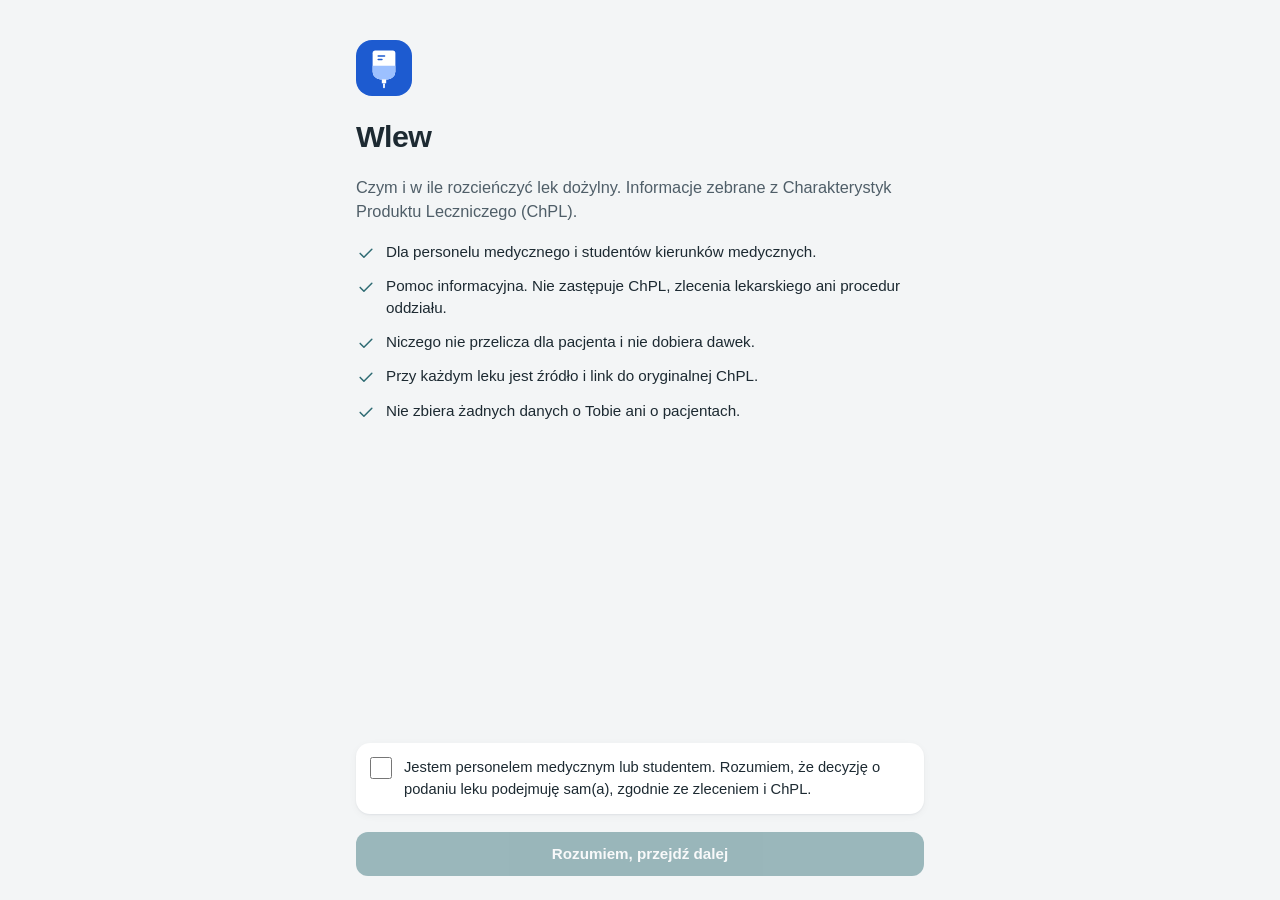
==== app/index.html @ 2315568e "Wlew: aplikacja PWA, panel admina i automatyczne dane z RPL - Aplikacja mobile-first: wyszukiwarka, " ====
<!doctype html>
<html lang="pl">
<head>
  <meta charset="utf-8">
  <meta name="viewport" content="width=device-width, initial-scale=1, viewport-fit=cover">
  <meta name="theme-color" content="#f3f5f6" media="(prefers-color-scheme: light)">
  <meta name="theme-color" content="#101618" media="(prefers-color-scheme: dark)">
  <meta name="apple-mobile-web-app-capable" content="yes">
  <meta name="apple-mobile-web-app-status-bar-style" content="default">
  <meta name="description" content="Ściąga z ChPL: czym i w ile rozcieńczyć lek dożylny.">
  <title>Wlew</title>
  <link rel="manifest" href="manifest.webmanifest">
  <link rel="icon" href="ikona.svg" type="image/svg+xml">
  <link rel="apple-touch-icon" href="ikona-192.png">
  <link rel="stylesheet" href="style.css">
</head>
<body>
  <!-- Pierwsze uruchomienie -->
  <main id="ekranZgody" class="shell pad welcome" hidden>
    <img class="mark" src="ikona.svg" alt="">
    <h1>Wlew</h1>
    <p class="lead">Czym i w ile rozcieńczyć lek dożylny. Informacje zebrane z Charakterystyk Produktu Leczniczego (ChPL).</p>
    <ul class="checks" id="listaZasad"></ul>
    <div class="spacer"></div>
    <label class="consent" for="zgodaCheck">
      <input type="checkbox" id="zgodaCheck">
      <span>Jestem personelem medycznym lub studentem. Rozumiem, że decyzję o podaniu leku podejmuję sam(a), zgodnie ze zleceniem i ChPL.</span>
    </label>
    <button class="btn btn-primary btn-block" id="zgodaBtn" type="button" disabled>Rozumiem, przejdź dalej</button>
  </main>

  <!-- Szukaj / Ulubione / Płyny -->
  <main id="ekranLista" class="shell" hidden>
    <div class="topbar pad" id="gornyPasek">
      <div class="topbar-row">
        <span class="brand" id="tytulListy">Wlew</span>
        <span class="subtle" id="stanBazy"></span>
      </div>
      <div class="search" id="poleSzukaj">
        <span id="ikonaSzukaj"></span>
        <input id="szukaj" type="search" placeholder="Lek lub substancja" autocomplete="off" autocapitalize="off" spellcheck="false" enterkeyhint="search" aria-label="Szukaj leku">
      </div>
      <div id="ostrzezenie" class="notice n-warn" hidden></div>
    </div>
    <div class="pad" id="wyniki" aria-live="polite"></div>
  </main>

  <!-- Karta leku -->
  <main id="ekranKarta" class="shell" hidden>
    <div class="topbar pad">
      <div class="topbar-row">
        <button class="icon-btn" id="wsteczBtn" type="button" aria-label="Wróć"></button>
        <span class="bar-title" id="tytulKarty"></span>
        <button class="icon-btn" id="ulubBtn" type="button" aria-pressed="false" aria-label="Dodaj do ulubionych"></button>
      </div>
    </div>
    <div class="pad stack" id="karta"></div>
  </main>

  <!-- Informacje -->
  <main id="ekranInfo" class="shell" hidden>
    <div class="topbar pad"><div class="topbar-row"><span class="brand">Informacje</span></div></div>
    <div class="pad stack">
      <section class="group prose">
        <h3 class="group-title">O aplikacji</h3>
        <p>Dane pochodzą z Rejestru Produktów Leczniczych prowadzonego przez Centrum e-Zdrowia oraz z Charakterystyk Produktu Leczniczego. Karty przygotowuje i sprawdza zespół z doświadczeniem na SOR.</p>
        <p>Aplikacja jest pomocą informacyjną. Nie zastępuje ChPL, zlecenia lekarskiego ani procedur oddziału i nie przelicza dawek dla pacjenta.</p>
        <p id="infoBaza"></p>
      </section>
      <section class="group">
        <h3 class="group-title">Kolory płynów</h3>
        <div class="fluids">
          <span class="fluid f-nacl"><i></i>NaCl 0,9%</span>
          <span class="fluid f-glu"><i></i>Glukoza</span>
          <span class="fluid f-ringer"><i></i>Ringer / PWE</span>
          <span class="fluid f-no"><i></i>Niezgodny</span>
        </div>
      </section>
      <section class="group">
        <h3 class="group-title">Zgłoś błąd w karcie</h3>
        <p class="small">Napisz na adres poniżej. Podaj nazwę leku i co jest nie tak.</p>
        <div class="copy" id="emailBledow"></div>
        <button class="btn btn-secondary btn-block" id="kopiujEmail" type="button">Kopiuj adres</button>
      </section>
    </div>
  </main>

  <nav class="tabbar" id="tabbar" hidden>
    <div class="tabbar-in">
      <button class="tab" data-tab="szukaj" type="button"><span data-ic="szukaj"></span>Szukaj</button>
      <button class="tab" data-tab="ulubione" type="button"><span data-ic="gwiazdka"></span>Ulubione</button>
      <button class="tab" data-tab="plyny" type="button"><span data-ic="kropla"></span>Płyny</button>
      <button class="tab" data-tab="info" type="button"><span data-ic="info"></span>Info</button>
    </div>
  </nav>
  <script type="module" src="app.js"></script>
</body>
</html>
---- app/style.css ----
/* Wlew – system wyglądu. Mobile-first: bazowe style są dla telefonu, szersze ekrany dostają tylko rozszerzenia.
   Paleta stonowana, kliniczna: chłodne szarości, przygaszony morski akcent, płyny w przygaszonych barwach worków
   (NaCl – szaroniebieski, glukoza – ochra, Ringer/PWE – szałwia). Czcionki systemowe – działają offline. */
:root {
  --bg: #f3f5f6;
  --surface: #ffffff;
  --surface-2: #eceff1;
  --ink: #1d2a32;
  --ink-2: #4f5e68;
  --ink-3: #7d8a93;
  --line: #dde3e7;
  --accent: #2e6b73;
  --accent-soft: #e2eced;
  --on-accent: #ffffff;
  --nacl: #4b6b94;   --nacl-soft: #e7edf4;
  --glu: #94742e;    --glu-soft: #f3eddd;
  --ringer: #4b7b5f; --ringer-soft: #e3eee7;
  --inny: #6a6789;   --inny-soft: #ebeaf2;
  --danger: #a3463d; --danger-soft: #f5e6e4;
  --warn: #85651c;   --warn-soft: #f5efdf;
  --ok: #3d7556;     --ok-soft: #e2eee6;
  --topbar: rgba(243, 245, 246, 0.92);
  --shadow: 0 1px 2px rgba(20, 35, 45, 0.06), 0 2px 8px rgba(20, 35, 45, 0.04);
  --radius: 14px;
  --radius-s: 10px;
  --font: -apple-system, BlinkMacSystemFont, "SF Pro Text", "Segoe UI", Roboto, "Helvetica Neue", Arial, sans-serif;
  --mono: ui-monospace, "SF Mono", Menlo, Consolas, monospace;
  --tabbar-h: 58px;
  color-scheme: light;
}
@media (prefers-color-scheme: dark) {
  :root {
    --bg: #101618; --surface: #172025; --surface-2: #1e292f; --ink: #e2e8eb; --ink-2: #a2afb6; --ink-3: #74828a; --line: #28343a;
    --accent: #7db3b9; --accent-soft: #1b3134; --on-accent: #0f1a1c;
    --nacl: #93acd0; --nacl-soft: #1d2735; --glu: #d0b36e; --glu-soft: #302818; --ringer: #8fc0a2; --ringer-soft: #1b2b22;
    --inny: #b3afd6; --inny-soft: #252338; --danger: #e08c82; --danger-soft: #36201e; --warn: #d6b867; --warn-soft: #302816;
    --ok: #8fc0a2; --ok-soft: #1b2b22; --topbar: rgba(16, 22, 24, 0.9); --shadow: none;
    color-scheme: dark;
  }
}

* { box-sizing: border-box; }
html, body { margin: 0; min-height: 100%; }
body { background: var(--bg); color: var(--ink); font-family: var(--font); font-size: 16px; line-height: 1.45; -webkit-text-size-adjust: 100%; -webkit-tap-highlight-color: transparent; }
button, input, select, textarea { font: inherit; color: inherit; }
button { cursor: pointer; }
a { color: var(--accent); }
:focus-visible { outline: 2px solid var(--accent); outline-offset: 2px; }
[hidden] { display: none !important; }
svg.ic { width: 20px; height: 20px; flex-shrink: 0; fill: none; stroke: currentColor; stroke-width: 1.8; stroke-linecap: round; stroke-linejoin: round; }

/* ---------- szkielet ---------- */
.shell { max-width: 600px; margin: 0 auto; min-height: 100vh; padding-bottom: calc(var(--tabbar-h) + env(safe-area-inset-bottom) + 16px); }
.pad { padding-left: max(16px, env(safe-area-inset-left)); padding-right: max(16px, env(safe-area-inset-right)); }
.topbar { position: sticky; top: 0; z-index: 20; background: var(--topbar); -webkit-backdrop-filter: saturate(1.4) blur(14px); backdrop-filter: saturate(1.4) blur(14px);
  padding-top: max(10px, env(safe-area-inset-top)); padding-bottom: 10px; display: flex; flex-direction: column; gap: 10px; border-bottom: 1px solid transparent; }
.topbar.scrolled { border-bottom-color: var(--line); }
.topbar-row { display: flex; align-items: center; justify-content: space-between; gap: 8px; min-height: 36px; }
.brand { font-size: 1.35rem; font-weight: 700; letter-spacing: -0.02em; }
.brand span { color: var(--accent); }
.subtle { color: var(--ink-3); font-size: 0.8rem; }
.icon-btn { display: inline-flex; align-items: center; justify-content: center; gap: 6px; min-width: 40px; height: 40px; padding: 0 8px; border-radius: 12px; border: 0; background: transparent; color: var(--accent); font-size: 0.95rem; }
.icon-btn:active { background: var(--surface-2); }
.icon-btn.on { color: var(--glu); }
.icon-btn.on svg { fill: currentColor; }
.bar-title { flex: 1; min-width: 0; text-align: center; font-weight: 600; font-size: 0.98rem; white-space: nowrap; overflow: hidden; text-overflow: ellipsis; }

/* wyszukiwarka */
.search { position: relative; }
.search svg { position: absolute; left: 12px; top: 50%; transform: translateY(-50%); color: var(--ink-3); pointer-events: none; }
.search input { width: 100%; height: 46px; padding: 0 14px 0 40px; border-radius: 12px; border: 1px solid var(--line); background: var(--surface); font-size: 1.05rem; -webkit-appearance: none; appearance: none; }
.search input:focus { outline: none; border-color: var(--accent); box-shadow: 0 0 0 3px var(--accent-soft); }
.search input::-webkit-search-cancel-button { opacity: 0.5; }

/* segmenty */
.segmented { display: flex; background: var(--surface-2); border-radius: 10px; padding: 3px; gap: 2px; }
.segmented button { flex: 1; border: 0; background: transparent; border-radius: 8px; padding: 6px 8px; font-size: 0.84rem; color: var(--ink-2); font-weight: 500; white-space: nowrap; }
.segmented button[aria-pressed="true"] { background: var(--surface); color: var(--ink); box-shadow: var(--shadow); font-weight: 600; }
.chips-scroll { display: flex; gap: 6px; overflow-x: auto; scrollbar-width: none; margin: 0 calc(-1 * max(16px, env(safe-area-inset-left))); padding: 0 max(16px, env(safe-area-inset-left)); }
.chips-scroll::-webkit-scrollbar { display: none; }
.chip-f { flex-shrink: 0; border: 1px solid var(--line); background: var(--surface); border-radius: 999px; padding: 5px 12px; font-size: 0.84rem; color: var(--ink-2); }
.chip-f[aria-pressed="true"] { background: var(--accent); color: var(--on-accent); border-color: var(--accent); }

/* ---------- listy ---------- */
.list { background: var(--surface); border-radius: var(--radius); box-shadow: var(--shadow); overflow: hidden; }
.list + .list, .letter + .list { margin-top: 0; }
.letter { font-size: 0.75rem; font-weight: 600; color: var(--ink-3); letter-spacing: 0.06em; padding: 14px 4px 6px; }
.row { display: flex; align-items: center; gap: 12px; width: 100%; min-height: 60px; padding: 10px 14px; background: transparent; border: 0; text-align: left; position: relative; }
.row + .row::before { content: ""; position: absolute; top: 0; left: 14px; right: 0; border-top: 1px solid var(--line); }
.row:active { background: var(--surface-2); }
.row-main { flex: 1; min-width: 0; }
.row-title { display: block; font-weight: 600; font-size: 1rem; line-height: 1.25; }
.row-sub { display: block; color: var(--ink-2); font-size: 0.84rem; white-space: nowrap; overflow: hidden; text-overflow: ellipsis; margin-top: 2px; }
.row-aside { display: flex; align-items: center; gap: 8px; flex-shrink: 0; color: var(--ink-3); }
.row-aside .chev { width: 16px; height: 16px; }
.dots { display: flex; gap: 3px; }
.dot { width: 8px; height: 8px; border-radius: 50%; }
.d-nacl { background: var(--nacl); } .d-glu { background: var(--glu); } .d-ringer { background: var(--ringer); } .d-inny { background: var(--inny); }
.tag { font-size: 0.68rem; font-weight: 600; letter-spacing: 0.03em; padding: 2px 7px; border-radius: 6px; white-space: nowrap; }
.t-szkic { background: var(--warn-soft); color: var(--warn); }
.t-ok { background: var(--ok-soft); color: var(--ok); }
.t-zmiana { background: var(--warn-soft); color: var(--warn); }
.t-nieiv { background: var(--danger-soft); color: var(--danger); }
.t-brak, .t-ukryty { background: var(--surface-2); color: var(--ink-3); }
.empty { text-align: center; color: var(--ink-3); padding: 40px 16px; font-size: 0.95rem; }
.empty b { display: block; color: var(--ink-2); font-size: 1rem; margin-bottom: 4px; }

/* ---------- dolna nawigacja ---------- */
.tabbar { position: fixed; left: 0; right: 0; bottom: 0; z-index: 30; background: var(--topbar); -webkit-backdrop-filter: saturate(1.4) blur(14px); backdrop-filter: saturate(1.4) blur(14px);
  border-top: 1px solid var(--line); padding-bottom: env(safe-area-inset-bottom); padding-left: env(safe-area-inset-left); padding-right: env(safe-area-inset-right); }
.tabbar-in { max-width: 600px; margin: 0 auto; display: flex; height: var(--tabbar-h); }
.tab { flex: 1; display: flex; flex-direction: column; align-items: center; justify-content: center; gap: 3px; border: 0; background: none; color: var(--ink-3); font-size: 0.68rem; font-weight: 500; }
.tab svg.ic { width: 22px; height: 22px; }
.tab[aria-current="page"] { color: var(--accent); }

/* ---------- karta leku ---------- */
.hero { padding-top: 6px; padding-bottom: 4px; display: flex; flex-direction: column; gap: 4px; }
.eyebrow { font-size: 0.78rem; font-weight: 600; letter-spacing: 0.05em; text-transform: uppercase; color: var(--accent); }
.h1 { margin: 0; font-size: 1.65rem; line-height: 1.15; font-weight: 700; letter-spacing: -0.02em; text-wrap: balance; }
.meta { color: var(--ink-2); font-size: 0.88rem; }
.stack { display: flex; flex-direction: column; gap: 12px; }
.notice { display: flex; gap: 10px; align-items: flex-start; border-radius: var(--radius-s); padding: 10px 12px; font-size: 0.9rem; line-height: 1.4; }
.notice svg.ic { width: 18px; height: 18px; margin-top: 1px; }
.n-warn { background: var(--warn-soft); color: var(--warn); }
.n-danger { background: var(--danger-soft); color: var(--danger); }
.n-info { background: var(--accent-soft); color: var(--ink); }
.n-ok { background: var(--ok-soft); color: var(--ok); }
.n-critical { background: var(--danger-soft); color: var(--danger); font-weight: 600; border-left: 3px solid var(--danger); }
.group { background: var(--surface); border-radius: var(--radius); box-shadow: var(--shadow); padding: 14px; display: flex; flex-direction: column; gap: 10px; }
.group-title { margin: 0; font-size: 0.74rem; font-weight: 600; letter-spacing: 0.06em; text-transform: uppercase; color: var(--ink-3); }
.fluids { display: flex; flex-wrap: wrap; gap: 6px; }
.fluid { display: inline-flex; align-items: center; gap: 7px; padding: 6px 11px 6px 9px; border-radius: 999px; font-size: 0.92rem; font-weight: 600; }
.fluid i { width: 9px; height: 9px; border-radius: 50%; background: currentColor; }
.f-nacl { background: var(--nacl-soft); color: var(--nacl); }
.f-glu { background: var(--glu-soft); color: var(--glu); }
.f-ringer { background: var(--ringer-soft); color: var(--ringer); }
.f-inny { background: var(--inny-soft); color: var(--inny); }
.f-no { background: var(--danger-soft); color: var(--danger); text-decoration: line-through; text-decoration-thickness: 1.5px; }
.f-no i { background: none; width: auto; height: auto; font-style: normal; text-decoration: none; }
.f-no i::before { content: "✕"; font-size: 0.8rem; }
.steps { margin: 0; padding: 0; list-style: none; display: flex; flex-direction: column; }
.steps li { padding: 8px 0 8px 18px; position: relative; font-size: 0.98rem; font-variant-numeric: tabular-nums; }
.steps li + li { border-top: 1px solid var(--line); }
.steps li::before { content: ""; position: absolute; left: 2px; top: 16px; width: 6px; height: 6px; border-radius: 50%; background: var(--ink-3); }
.note { font-size: 0.92rem; padding: 8px 0; color: var(--ink); }
.note + .note { border-top: 1px solid var(--line); }
.source p { margin: 0; font-size: 0.82rem; color: var(--ink-2); line-height: 1.5; }
.source .verified { color: var(--ok); font-weight: 600; font-size: 0.86rem; }
details.more summary { list-style: none; cursor: pointer; display: flex; justify-content: space-between; align-items: center; font-size: 0.92rem; font-weight: 600; }
details.more summary::-webkit-details-marker { display: none; }
details.more summary::after { content: "+"; color: var(--ink-3); font-size: 1.2rem; font-weight: 400; }
details.more[open] summary::after { content: "–"; }
details.more ul { margin: 8px 0 0; padding-left: 1.1em; font-size: 0.88rem; color: var(--ink-2); display: flex; flex-direction: column; gap: 3px; }
.small { font-size: 0.8rem; color: var(--ink-3); margin: 0; }
.copy { font-family: var(--mono); font-size: 0.88rem; background: var(--surface-2); padding: 8px 10px; border-radius: 8px; user-select: all; overflow-wrap: anywhere; }

/* ---------- przyciski ---------- */
.btn { display: inline-flex; align-items: center; justify-content: center; gap: 8px; min-height: 44px; padding: 10px 16px; border-radius: 12px; border: 0; font-weight: 600; font-size: 0.95rem; text-decoration: none; }
.btn-primary { background: var(--accent); color: var(--on-accent); }
.btn-secondary { background: var(--accent-soft); color: var(--accent); }
.btn-ghost { background: transparent; color: var(--accent); }
.btn-danger { background: var(--danger-soft); color: var(--danger); }
.btn-block { width: 100%; }
.btn:disabled { opacity: 0.45; cursor: not-allowed; }
.btn svg.ic { width: 18px; height: 18px; }

/* ---------- ekrany informacyjne ---------- */
.welcome { min-height: 100vh; display: flex; flex-direction: column; gap: 18px; padding-top: max(40px, env(safe-area-inset-top)); padding-bottom: max(24px, env(safe-area-inset-bottom)); }
.welcome .mark { width: 56px; height: 56px; border-radius: 16px; }
.welcome h1 { margin: 0; font-size: 1.9rem; letter-spacing: -0.02em; }
.welcome .lead { margin: 0; color: var(--ink-2); font-size: 1.02rem; }
.checks { display: flex; flex-direction: column; gap: 12px; margin: 0; padding: 0; list-style: none; }
.checks li { display: flex; gap: 10px; align-items: flex-start; font-size: 0.95rem; }
.checks li svg.ic { color: var(--accent); margin-top: 2px; }
.consent { display: flex; gap: 12px; align-items: flex-start; background: var(--surface); border-radius: var(--radius); box-shadow: var(--shadow); padding: 14px; font-size: 0.92rem; }
.consent input { width: 22px; height: 22px; margin: 0; flex-shrink: 0; accent-color: var(--accent); }
.spacer { flex: 1; }
.prose { display: flex; flex-direction: column; gap: 12px; font-size: 0.95rem; color: var(--ink-2); }
.prose p { margin: 0; }

/* ---------- formularze (panel admina) ---------- */
.field { display: flex; flex-direction: column; gap: 6px; }
.label { font-size: 0.8rem; font-weight: 600; color: var(--ink-2); }
.hint { font-size: 0.78rem; color: var(--ink-3); margin: 0; }
.input, .textarea, .select { width: 100%; min-height: 44px; border: 1px solid var(--line); border-radius: 10px; padding: 10px 12px; background: var(--surface); font-size: 1rem; -webkit-appearance: none; appearance: none; }
.select { background-image: linear-gradient(45deg, transparent 50%, var(--ink-3) 50%), linear-gradient(135deg, var(--ink-3) 50%, transparent 50%); background-position: calc(100% - 18px) 50%, calc(100% - 13px) 50%; background-size: 5px 5px; background-repeat: no-repeat; padding-right: 32px; }
.textarea { min-height: 88px; resize: vertical; line-height: 1.45; }
.input:focus, .textarea:focus, .select:focus { outline: none; border-color: var(--accent); box-shadow: 0 0 0 3px var(--accent-soft); }
.check { display: inline-flex; gap: 8px; align-items: center; font-size: 0.88rem; color: var(--ink-2); }
.check input { width: 20px; height: 20px; margin: 0; accent-color: var(--accent); }
.item-row { display: flex; gap: 8px; align-items: flex-start; }
.item-row > .input, .item-row > .textarea { flex: 1; min-width: 0; }
.item-tools { display: flex; flex-direction: column; gap: 6px; align-items: flex-end; flex-shrink: 0; }
.x-btn { width: 36px; height: 36px; border-radius: 10px; border: 0; background: var(--surface-2); color: var(--ink-3); display: inline-flex; align-items: center; justify-content: center; }
.x-btn:active { color: var(--danger); }
.quick { display: flex; flex-wrap: wrap; gap: 6px; }
.quick button { border: 1px dashed var(--line); background: transparent; border-radius: 999px; padding: 5px 10px; font-size: 0.82rem; color: var(--ink-2); }
.fab { position: fixed; right: max(16px, env(safe-area-inset-right)); bottom: calc(var(--tabbar-h) + env(safe-area-inset-bottom) + 14px); z-index: 25; box-shadow: 0 6px 18px rgba(20, 50, 55, 0.25); border-radius: 999px; }
.actionbar { position: sticky; bottom: calc(var(--tabbar-h) + env(safe-area-inset-bottom)); z-index: 15; background: var(--topbar); -webkit-backdrop-filter: blur(14px); backdrop-filter: blur(14px); border-top: 1px solid var(--line); padding-top: 10px; padding-bottom: 10px; display: flex; flex-direction: column; gap: 8px; }
.chpl { white-space: pre-wrap; font-size: 0.9rem; line-height: 1.55; overflow-wrap: anywhere; }
mark { background: var(--glu-soft); color: inherit; border-radius: 3px; padding: 0 2px; }
mark.m-bad { background: var(--danger-soft); color: var(--danger); font-weight: 600; }
.confirm { display: flex; flex-direction: column; gap: 10px; background: var(--danger-soft); border-radius: var(--radius); padding: 14px; color: var(--danger); }
.confirm .btns { display: flex; gap: 8px; }
.confirm .btns .btn { flex: 1; }
.stat-row { display: flex; gap: 8px; }
.stat { flex: 1; background: var(--surface); border-radius: 12px; box-shadow: var(--shadow); padding: 10px 12px; }
.stat b { display: block; font-size: 1.25rem; font-variant-numeric: tabular-nums; }
.stat span { font-size: 0.74rem; color: var(--ink-3); }
.toast { position: fixed; left: 50%; transform: translateX(-50%); bottom: calc(var(--tabbar-h) + env(safe-area-inset-bottom) + 80px); z-index: 50; background: var(--ink); color: var(--bg); border-radius: 12px; padding: 10px 16px; font-size: 0.9rem; box-shadow: 0 6px 20px rgba(0,0,0,0.2); max-width: calc(100% - 32px); }

/* ---------- szersze ekrany ---------- */
@media (min-width: 720px) {
  .h1 { font-size: 2rem; }
  .row { min-height: 56px; }
}
@media (prefers-reduced-motion: no-preference) {
  .row, .btn, .tab { transition: background-color 0.15s, color 0.15s; }
}
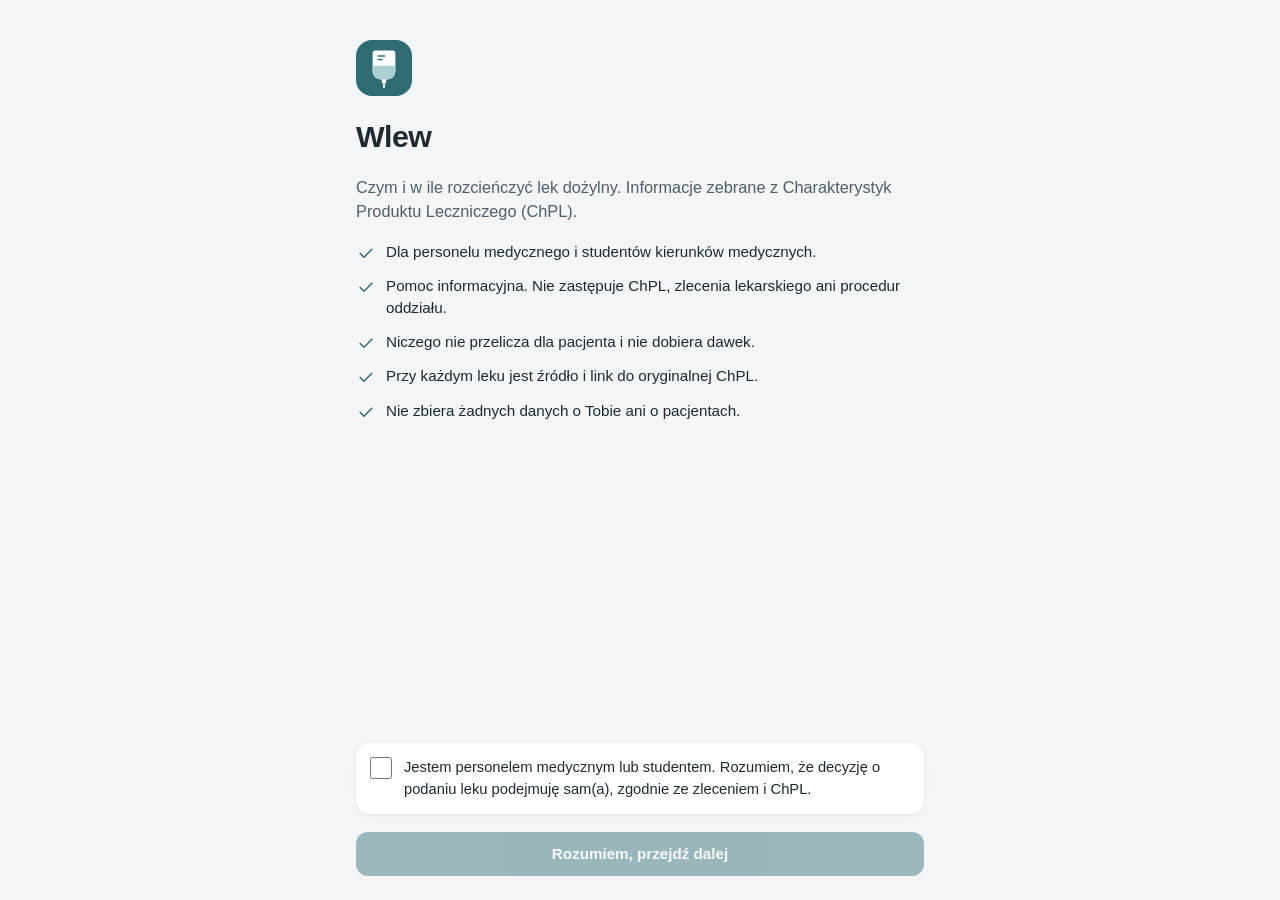
==== commit bb4e2263: "Praktyka oddziału (spoza ChPL) i podpowiedź instalacji - Karta: osobna sekcja „Z praktyki oddziału ·" ====
--- a/app/index.html
+++ b/app/index.html
@@ -41,6 +41,7 @@
         <input id="szukaj" type="search" placeholder="Lek lub substancja" autocomplete="off" autocapitalize="off" spellcheck="false" enterkeyhint="search" aria-label="Szukaj leku">
       </div>
       <div id="ostrzezenie" class="notice n-warn" hidden></div>
+      <div id="banerInstalacji" class="notice n-info" hidden></div>
     </div>
     <div class="pad" id="wyniki" aria-live="polite"></div>
   </main>
@@ -66,6 +67,10 @@
         <p>Dane pochodzą z Rejestru Produktów Leczniczych prowadzonego przez Centrum e-Zdrowia oraz z Charakterystyk Produktu Leczniczego. Karty przygotowuje i sprawdza zespół z doświadczeniem na SOR.</p>
         <p>Aplikacja jest pomocą informacyjną. Nie zastępuje ChPL, zlecenia lekarskiego ani procedur oddziału i nie przelicza dawek dla pacjenta.</p>
         <p id="infoBaza"></p>
+      </section>
+      <section class="group" id="instalacja">
+        <h3 class="group-title">Zainstaluj na telefonie</h3>
+        <div id="instrukcjaInstalacji" class="prose"></div>
       </section>
       <section class="group">
         <h3 class="group-title">Kolory płynów</h3>
--- a/app/style.css
+++ b/app/style.css
@@ -144,6 +144,8 @@
 .steps li::before { content: ""; position: absolute; left: 2px; top: 16px; width: 6px; height: 6px; border-radius: 50%; background: var(--ink-3); }
 .note { font-size: 0.92rem; padding: 8px 0; color: var(--ink); }
 .note + .note { border-top: 1px solid var(--line); }
+.praktyka { border: 1.5px dashed var(--line); box-shadow: none; background: transparent; }
+.praktyka .group-title { color: var(--inny); }
 .source p { margin: 0; font-size: 0.82rem; color: var(--ink-2); line-height: 1.5; }
 .source .verified { color: var(--ok); font-weight: 600; font-size: 0.86rem; }
 details.more summary { list-style: none; cursor: pointer; display: flex; justify-content: space-between; align-items: center; font-size: 0.92rem; font-weight: 600; }
